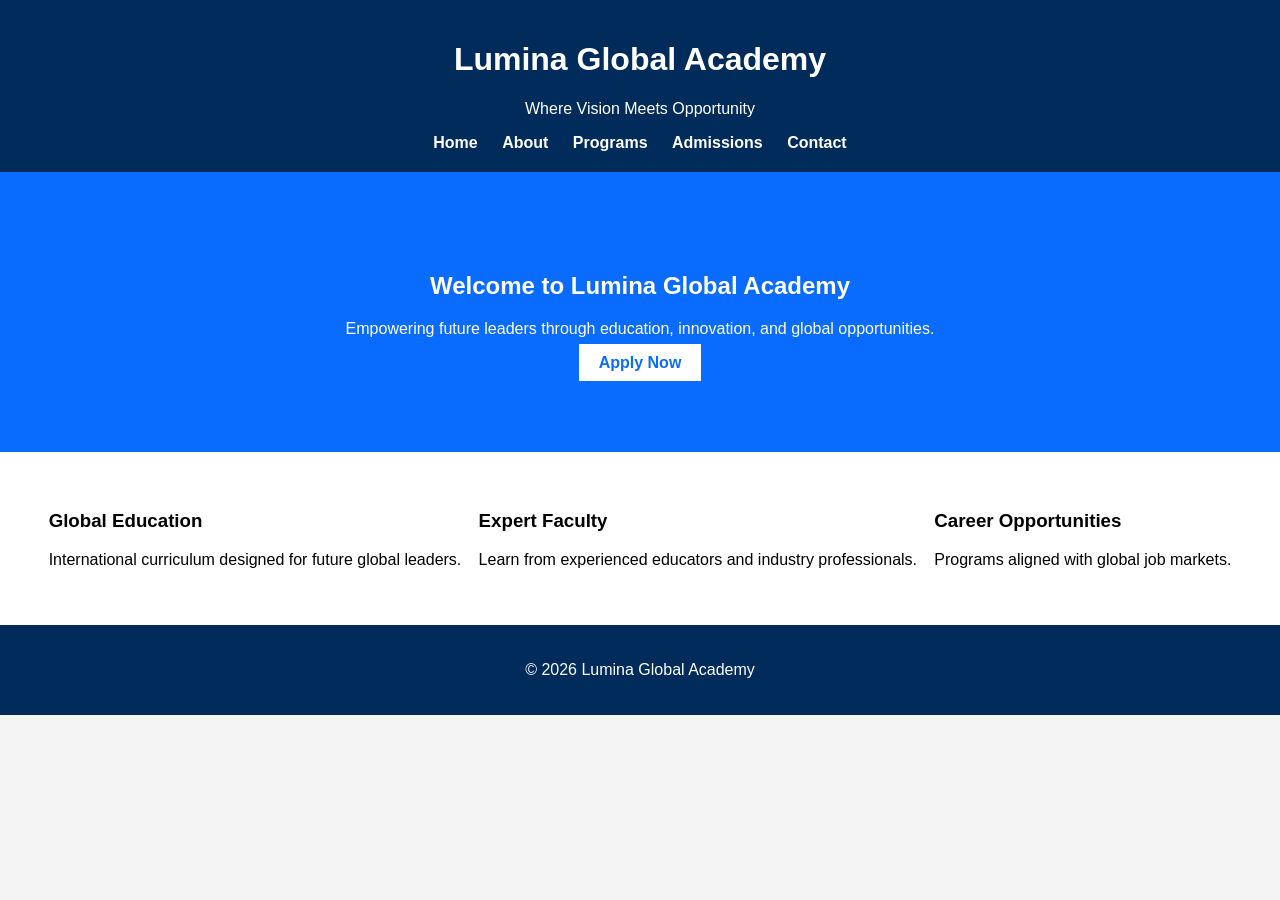
==== index.html @ c911b427 "Adding website" ====
<!DOCTYPE html>
<html lang="en">
<head>
<meta charset="UTF-8">
<title>Lumina Global Academy</title>
<link rel="stylesheet" href="style.css">
</head>
<body>

<header>
<h1>Lumina Global Academy</h1>
<p class="tagline">Where Vision Meets Opportunity</p>

<nav>
<a href="index.html">Home</a>
<a href="about.html">About</a>
<a href="programs.html">Programs</a>
<a href="admissions.html">Admissions</a>
<a href="contact.html">Contact</a>
</nav>
</header>

<section class="hero">
<h2>Welcome to Lumina Global Academy</h2>
<p>Empowering future leaders through education, innovation, and global opportunities.</p>
<a class="btn" href="admissions.html">Apply Now</a>
</section>

<section class="features">
<div>
<h3>Global Education</h3>
<p>International curriculum designed for future global leaders.</p>
</div>

<div>
<h3>Expert Faculty</h3>
<p>Learn from experienced educators and industry professionals.</p>
</div>

<div>
<h3>Career Opportunities</h3>
<p>Programs aligned with global job markets.</p>
</div>
</section>

<footer>
<p>© 2026 Lumina Global Academy</p>
</footer>

</body>
</html>
---- style.css ----
body{
font-family: Arial;
margin:0;
background:#f4f4f4;
}

header{
background:#002b5b;
color:white;
text-align:center;
padding:20px;
}

nav a{
color:white;
margin:10px;
text-decoration:none;
font-weight:bold;
}

.hero{
text-align:center;
padding:80px;
background:#0a6cff;
color:white;
}

.btn{
background:white;
color:#0a6cff;
padding:10px 20px;
text-decoration:none;
font-weight:bold;
}

.features{
display:flex;
justify-content:space-around;
padding:40px;
background:white;
}

footer{
text-align:center;
padding:20px;
background:#002b5b;
color:white;
}
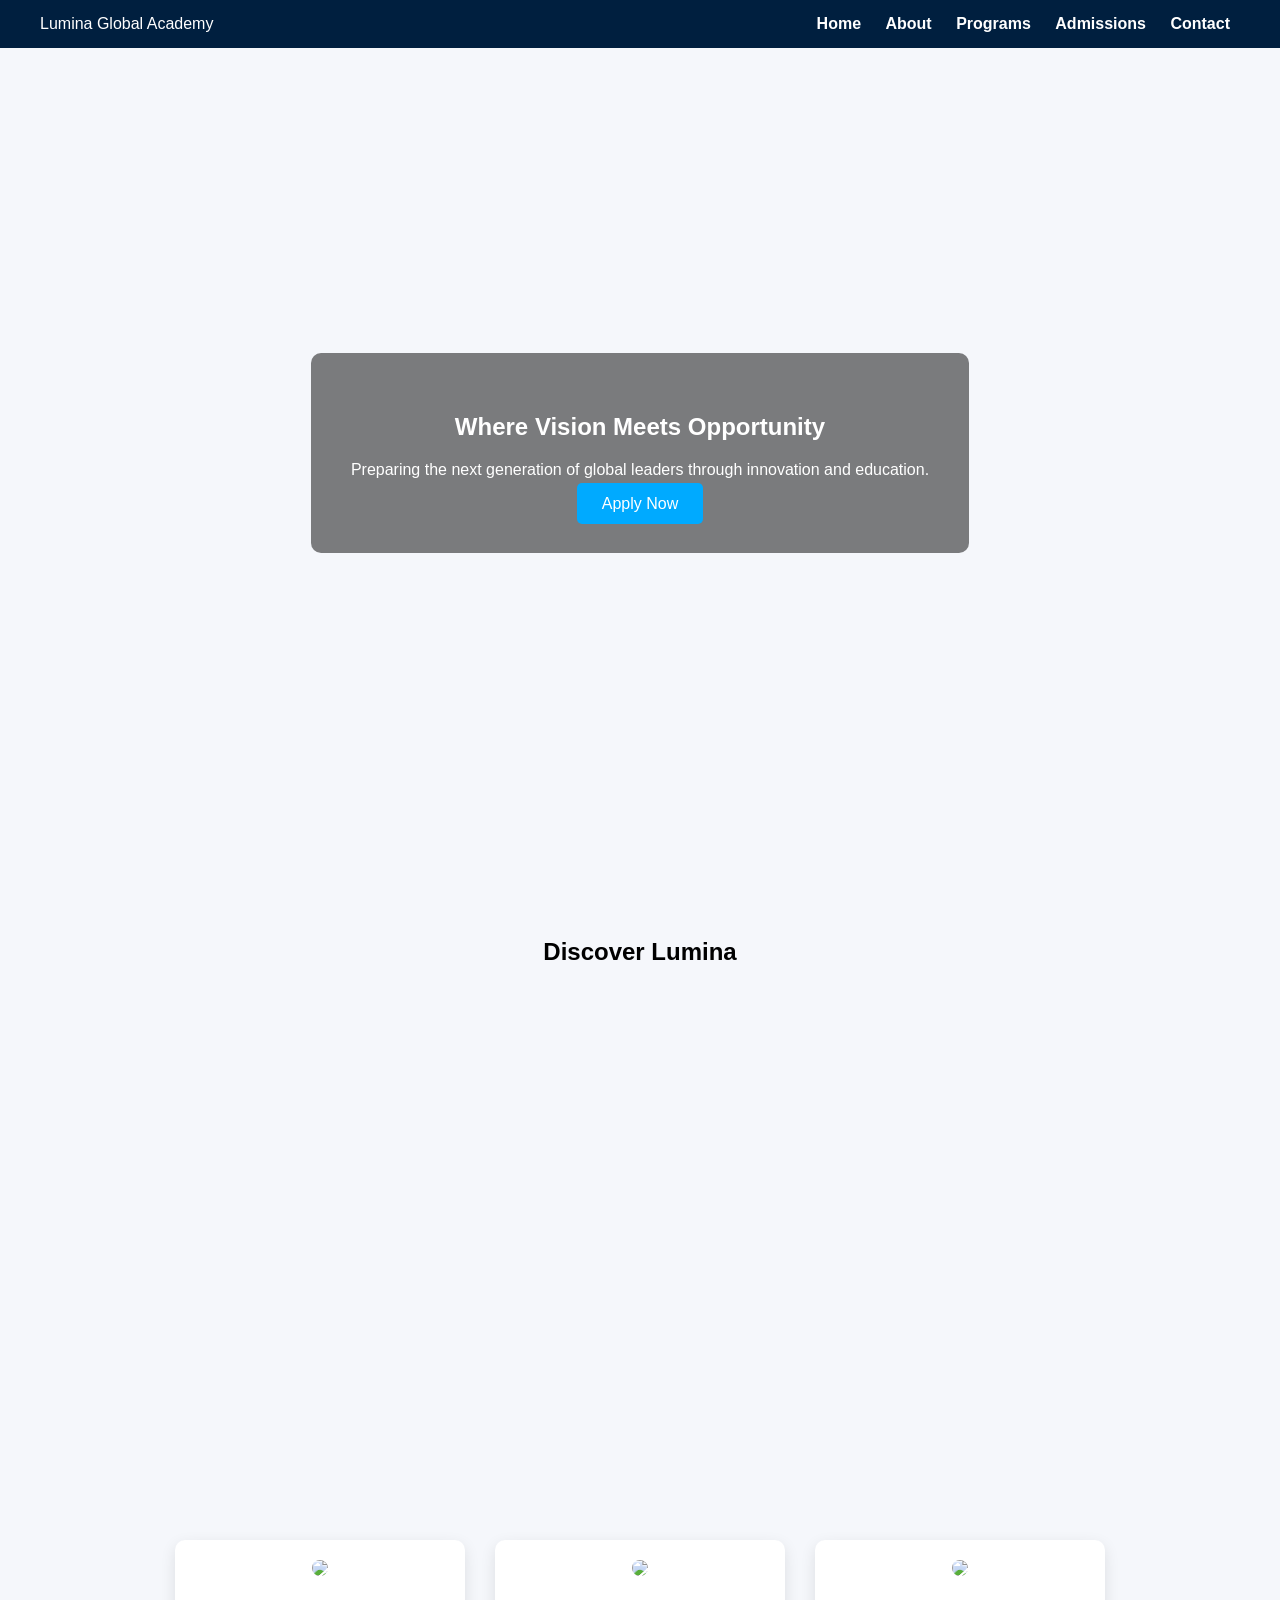
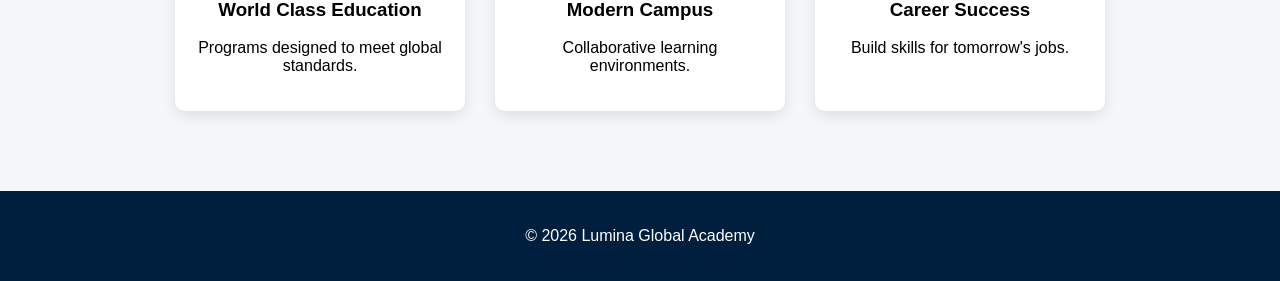
==== commit eed16832: "Adding website" ====
--- a/index.html
+++ b/index.html
@@ -1,16 +1,17 @@
+
 <!DOCTYPE html>
 <html lang="en">
 <head>
 <meta charset="UTF-8">
+<meta name="viewport" content="width=device-width, initial-scale=1.0">
 <title>Lumina Global Academy</title>
 <link rel="stylesheet" href="style.css">
 </head>
+
 <body>
 
-<header>
-<h1>Lumina Global Academy</h1>
-<p class="tagline">Where Vision Meets Opportunity</p>
-
+<header class="navbar">
+<div class="logo">Lumina Global Academy</div>
 <nav>
 <a href="index.html">Home</a>
 <a href="about.html">About</a>
@@ -21,26 +22,39 @@
 </header>
 
 <section class="hero">
-<h2>Welcome to Lumina Global Academy</h2>
-<p>Empowering future leaders through education, innovation, and global opportunities.</p>
-<a class="btn" href="admissions.html">Apply Now</a>
+<div class="hero-text">
+<h1>Where Vision Meets Opportunity</h1>
+<p>Preparing the next generation of global leaders through innovation and education.</p>
+<a href="admissions.html" class="btn">Apply Now</a>
+</div>
 </section>
 
-<section class="features">
-<div>
-<h3>Global Education</h3>
-<p>International curriculum designed for future global leaders.</p>
+<section class="video-section">
+<h2>Discover Lumina</h2>
+<iframe width="800" height="450" src="https://www.youtube.com/embed/1O4blcQ6TQ4" 
+title="Campus Video" frameborder="0" allowfullscreen></iframe>
+</section>
+
+<section class="cards">
+
+<div class="card">
+<img src="https://images.unsplash.com/photo-1523050854058-8df90110c9f1">
+<h3>World Class Education</h3>
+<p>Programs designed to meet global standards.</p>
 </div>
 
-<div>
-<h3>Expert Faculty</h3>
-<p>Learn from experienced educators and industry professionals.</p>
+<div class="card">
+<img src="https://images.unsplash.com/photo-1503676260728-1c00da094a0b">
+<h3>Modern Campus</h3>
+<p>Collaborative learning environments.</p>
 </div>
 
-<div>
-<h3>Career Opportunities</h3>
-<p>Programs aligned with global job markets.</p>
+<div class="card">
+<img src="https://images.unsplash.com/photo-1523240795612-9a054b0db644">
+<h3>Career Success</h3>
+<p>Build skills for tomorrow's jobs.</p>
 </div>
+
 </section>
 
 <footer>
@@ -48,4 +62,4 @@
 </footer>
 
 </body>
-</html>+</html>
--- a/style.css
+++ b/style.css
@@ -1,17 +1,20 @@
+
 body{
-font-family: Arial;
 margin:0;
-background:#f4f4f4;
+font-family:Arial;
+background:#f5f7fb;
 }
 
-header{
-background:#002b5b;
+.navbar{
+display:flex;
+justify-content:space-between;
+align-items:center;
+background:#001f3f;
 color:white;
-text-align:center;
-padding:20px;
+padding:15px 40px;
 }
 
-nav a{
+.navbar nav a{
 color:white;
 margin:10px;
 text-decoration:none;
@@ -19,30 +22,93 @@
 }
 
 .hero{
+height:90vh;
+background-image:url('https://images.unsplash.com/photo-1503676260728-1c00da094a0b');
+background-size:cover;
+display:flex;
+align-items:center;
+justify-content:center;
 text-align:center;
-padding:80px;
-background:#0a6cff;
 color:white;
 }
 
-.btn{
-background:white;
-color:#0a6cff;
-padding:10px 20px;
-text-decoration:none;
-font-weight:bold;
+.hero-text{
+background:rgba(0,0,0,0.5);
+padding:40px;
+border-radius:10px;
 }
 
-.features{
+.btn{
+background:#00aaff;
+padding:12px 25px;
+color:white;
+text-decoration:none;
+border-radius:5px;
+}
+
+.video-section{
+text-align:center;
+padding:60px;
+}
+
+.cards{
 display:flex;
-justify-content:space-around;
+flex-wrap:wrap;
+justify-content:center;
+gap:30px;
 padding:40px;
+}
+
+.card{
 background:white;
+width:250px;
+padding:20px;
+border-radius:10px;
+box-shadow:0 5px 15px rgba(0,0,0,0.1);
+text-align:center;
+}
+
+.card img{
+width:100%;
+border-radius:10px;
+}
+
+.page{
+padding:60px;
+max-width:900px;
+margin:auto;
+}
+
+.banner{
+width:100%;
+border-radius:10px;
+margin-top:20px;
+}
+
+.form{
+display:flex;
+flex-direction:column;
+gap:15px;
+}
+
+.form input, .form textarea{
+padding:10px;
+border-radius:5px;
+border:1px solid #ccc;
+}
+
+button{
+padding:12px;
+background:#0077ff;
+color:white;
+border:none;
+border-radius:5px;
 }
 
 footer{
 text-align:center;
+background:#001f3f;
+color:white;
 padding:20px;
-background:#002b5b;
-color:white;
-}+margin-top:40px;
+}
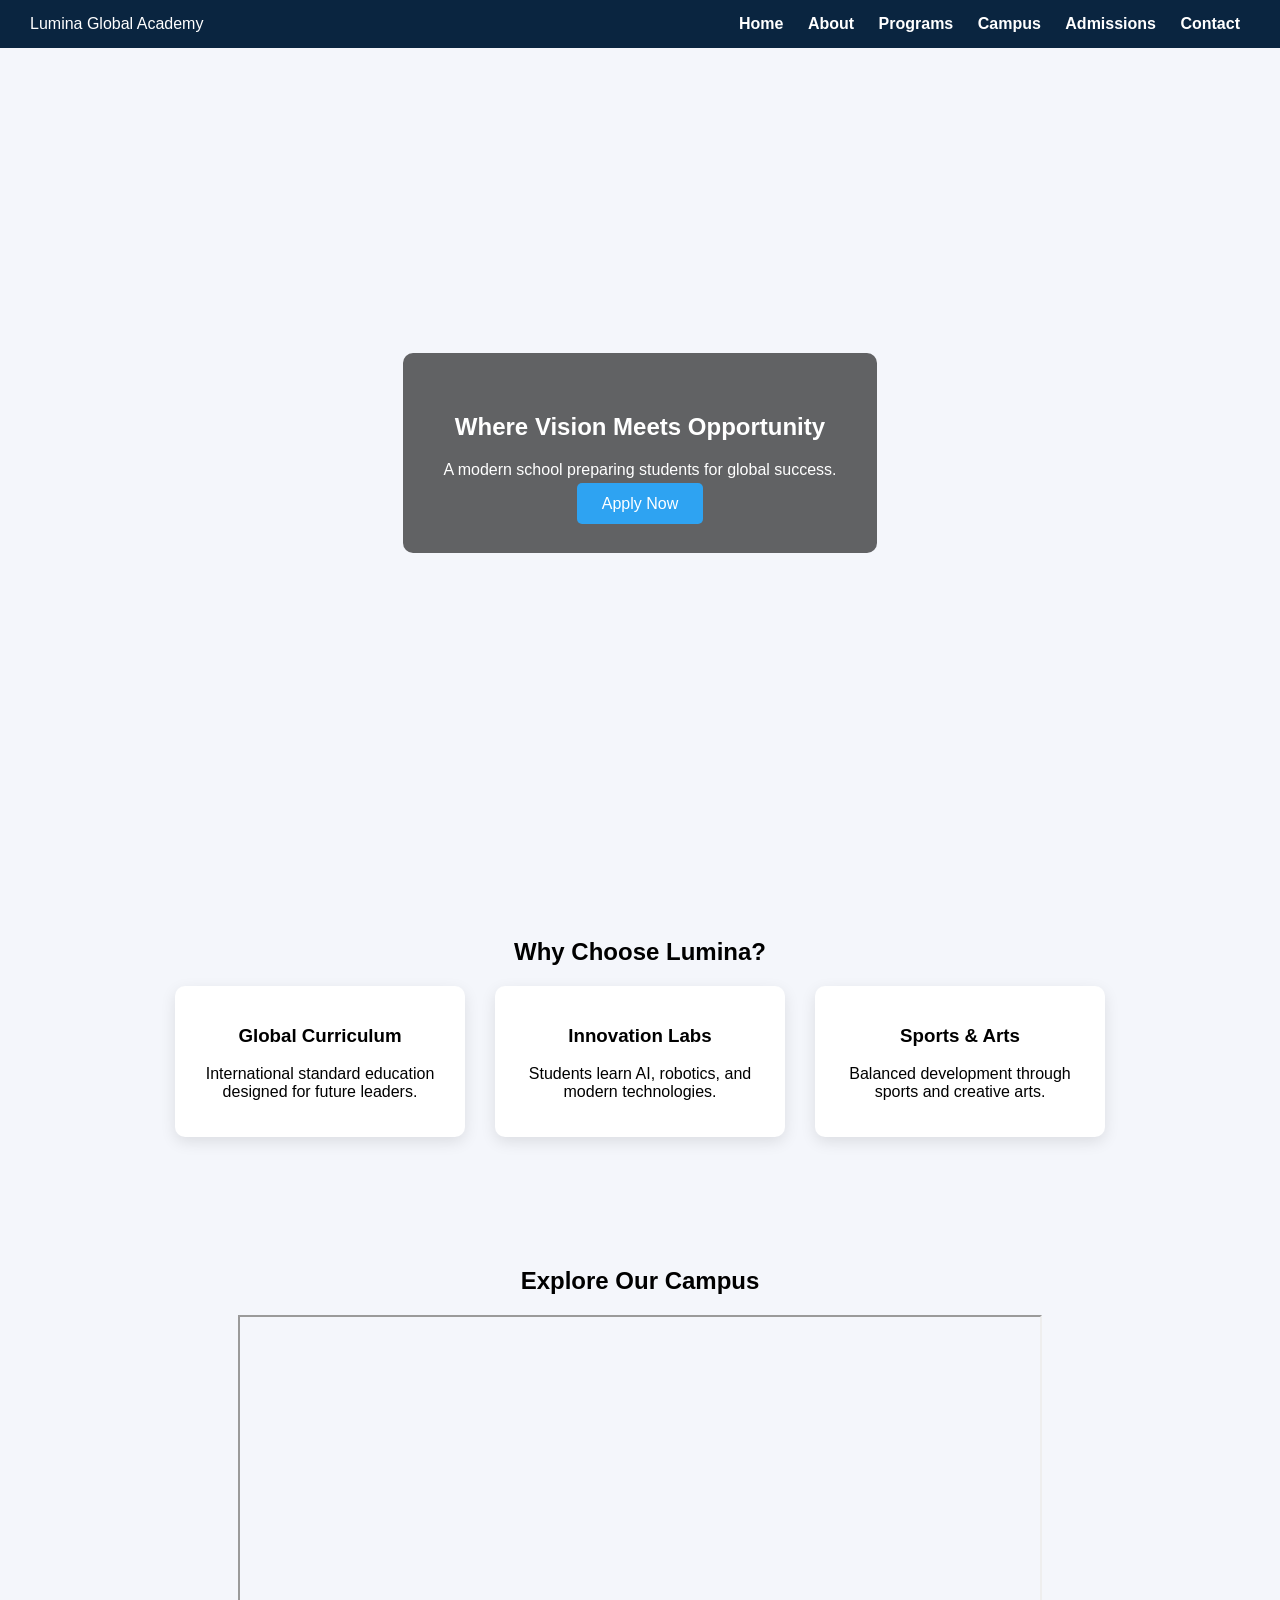
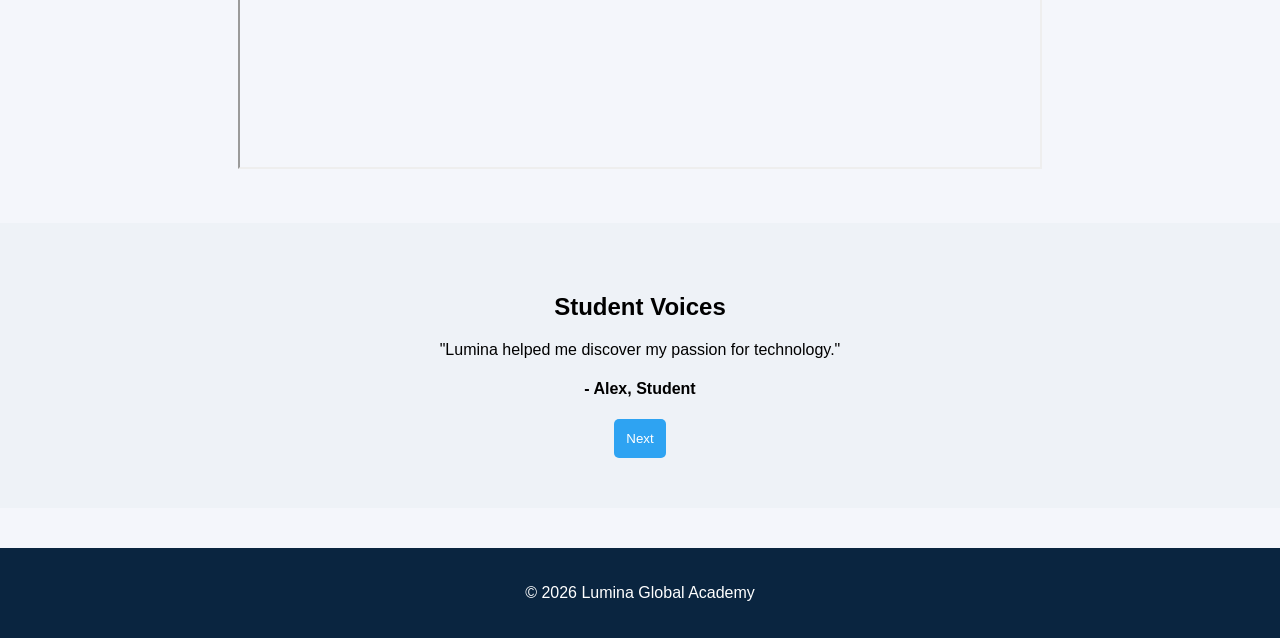
==== commit 8a9ccd78: "Adding website" ====
--- a/index.html
+++ b/index.html
@@ -6,6 +6,7 @@
 <meta name="viewport" content="width=device-width, initial-scale=1.0">
 <title>Lumina Global Academy</title>
 <link rel="stylesheet" href="style.css">
+<script defer src="script.js"></script>
 </head>
 
 <body>
@@ -16,44 +17,73 @@
 <a href="index.html">Home</a>
 <a href="about.html">About</a>
 <a href="programs.html">Programs</a>
+<a href="gallery.html">Campus</a>
 <a href="admissions.html">Admissions</a>
 <a href="contact.html">Contact</a>
 </nav>
 </header>
 
 <section class="hero">
-<div class="hero-text">
+<div class="hero-box">
 <h1>Where Vision Meets Opportunity</h1>
-<p>Preparing the next generation of global leaders through innovation and education.</p>
+<p>A modern school preparing students for global success.</p>
 <a href="admissions.html" class="btn">Apply Now</a>
 </div>
 </section>
 
-<section class="video-section">
-<h2>Discover Lumina</h2>
-<iframe width="800" height="450" src="https://www.youtube.com/embed/1O4blcQ6TQ4" 
-title="Campus Video" frameborder="0" allowfullscreen></iframe>
+<section class="features">
+<h2>Why Choose Lumina?</h2>
+
+<div class="grid">
+
+<div class="feature">
+<h3>Global Curriculum</h3>
+<p>International standard education designed for future leaders.</p>
+</div>
+
+<div class="feature">
+<h3>Innovation Labs</h3>
+<p>Students learn AI, robotics, and modern technologies.</p>
+</div>
+
+<div class="feature">
+<h3>Sports & Arts</h3>
+<p>Balanced development through sports and creative arts.</p>
+</div>
+
+</div>
 </section>
 
-<section class="cards">
+<section class="video">
+<h2>Explore Our Campus</h2>
+<iframe width="800" height="450"
+src="https://www.youtube.com/embed/1O4blcQ6TQ4"
+allowfullscreen></iframe>
+</section>
 
-<div class="card">
-<img src="https://images.unsplash.com/photo-1523050854058-8df90110c9f1">
-<h3>World Class Education</h3>
-<p>Programs designed to meet global standards.</p>
+<section class="testimonials">
+<h2>Student Voices</h2>
+
+<div class="testimonial-container">
+
+<div class="testimonial active">
+<p>"Lumina helped me discover my passion for technology."</p>
+<h4>- Alex, Student</h4>
 </div>
 
-<div class="card">
-<img src="https://images.unsplash.com/photo-1503676260728-1c00da094a0b">
-<h3>Modern Campus</h3>
-<p>Collaborative learning environments.</p>
+<div class="testimonial">
+<p>"The teachers truly care about student success."</p>
+<h4>- Maria, Student</h4>
 </div>
 
-<div class="card">
-<img src="https://images.unsplash.com/photo-1523240795612-9a054b0db644">
-<h3>Career Success</h3>
-<p>Build skills for tomorrow's jobs.</p>
+<div class="testimonial">
+<p>"Amazing learning environment and global opportunities."</p>
+<h4>- Daniel, Student</h4>
 </div>
+
+</div>
+
+<button onclick="nextTestimonial()">Next</button>
 
 </section>
 
--- a/style.css
+++ b/style.css
@@ -2,16 +2,16 @@
 body{
 margin:0;
 font-family:Arial;
-background:#f5f7fb;
+background:#f4f6fb;
 }
 
 .navbar{
 display:flex;
 justify-content:space-between;
 align-items:center;
-background:#001f3f;
+background:#0a2540;
 color:white;
-padding:15px 40px;
+padding:15px 30px;
 }
 
 .navbar nav a{
@@ -23,66 +23,88 @@
 
 .hero{
 height:90vh;
-background-image:url('https://images.unsplash.com/photo-1503676260728-1c00da094a0b');
+background:url('https://images.unsplash.com/photo-1523050854058-8df90110c9f1');
 background-size:cover;
 display:flex;
+justify-content:center;
 align-items:center;
-justify-content:center;
 text-align:center;
-color:white;
 }
 
-.hero-text{
-background:rgba(0,0,0,0.5);
+.hero-box{
+background:rgba(0,0,0,0.6);
+color:white;
 padding:40px;
 border-radius:10px;
 }
 
 .btn{
-background:#00aaff;
+background:#2ea3f2;
 padding:12px 25px;
 color:white;
 text-decoration:none;
 border-radius:5px;
 }
 
-.video-section{
-text-align:center;
+.features{
 padding:60px;
-}
-
-.cards{
-display:flex;
-flex-wrap:wrap;
-justify-content:center;
-gap:30px;
-padding:40px;
-}
-
-.card{
-background:white;
-width:250px;
-padding:20px;
-border-radius:10px;
-box-shadow:0 5px 15px rgba(0,0,0,0.1);
 text-align:center;
 }
 
-.card img{
+.grid{
+display:flex;
+flex-wrap:wrap;
+gap:30px;
+justify-content:center;
+}
+
+.feature, .card{
+background:white;
+padding:20px;
+width:250px;
+border-radius:10px;
+box-shadow:0 5px 15px rgba(0,0,0,0.1);
+}
+
+.video{
+text-align:center;
+padding:50px;
+}
+
+.testimonials{
+text-align:center;
+padding:50px;
+background:#eef2f7;
+}
+
+.testimonial{
+display:none;
+}
+
+.testimonial.active{
+display:block;
+}
+
+.gallery{
+display:grid;
+grid-template-columns:repeat(auto-fit,minmax(200px,1fr));
+gap:20px;
+}
+
+.gallery img{
 width:100%;
 border-radius:10px;
 }
 
 .page{
-padding:60px;
 max-width:900px;
 margin:auto;
+padding:50px;
 }
 
 .banner{
 width:100%;
 border-radius:10px;
-margin-top:20px;
 }
 
 .form{
@@ -91,7 +113,7 @@
 gap:15px;
 }
 
-.form input, .form textarea{
+.form input,.form textarea{
 padding:10px;
 border-radius:5px;
 border:1px solid #ccc;
@@ -99,16 +121,16 @@
 
 button{
 padding:12px;
-background:#0077ff;
+background:#2ea3f2;
 color:white;
 border:none;
 border-radius:5px;
 }
 
 footer{
+background:#0a2540;
+color:white;
 text-align:center;
-background:#001f3f;
-color:white;
 padding:20px;
 margin-top:40px;
 }
